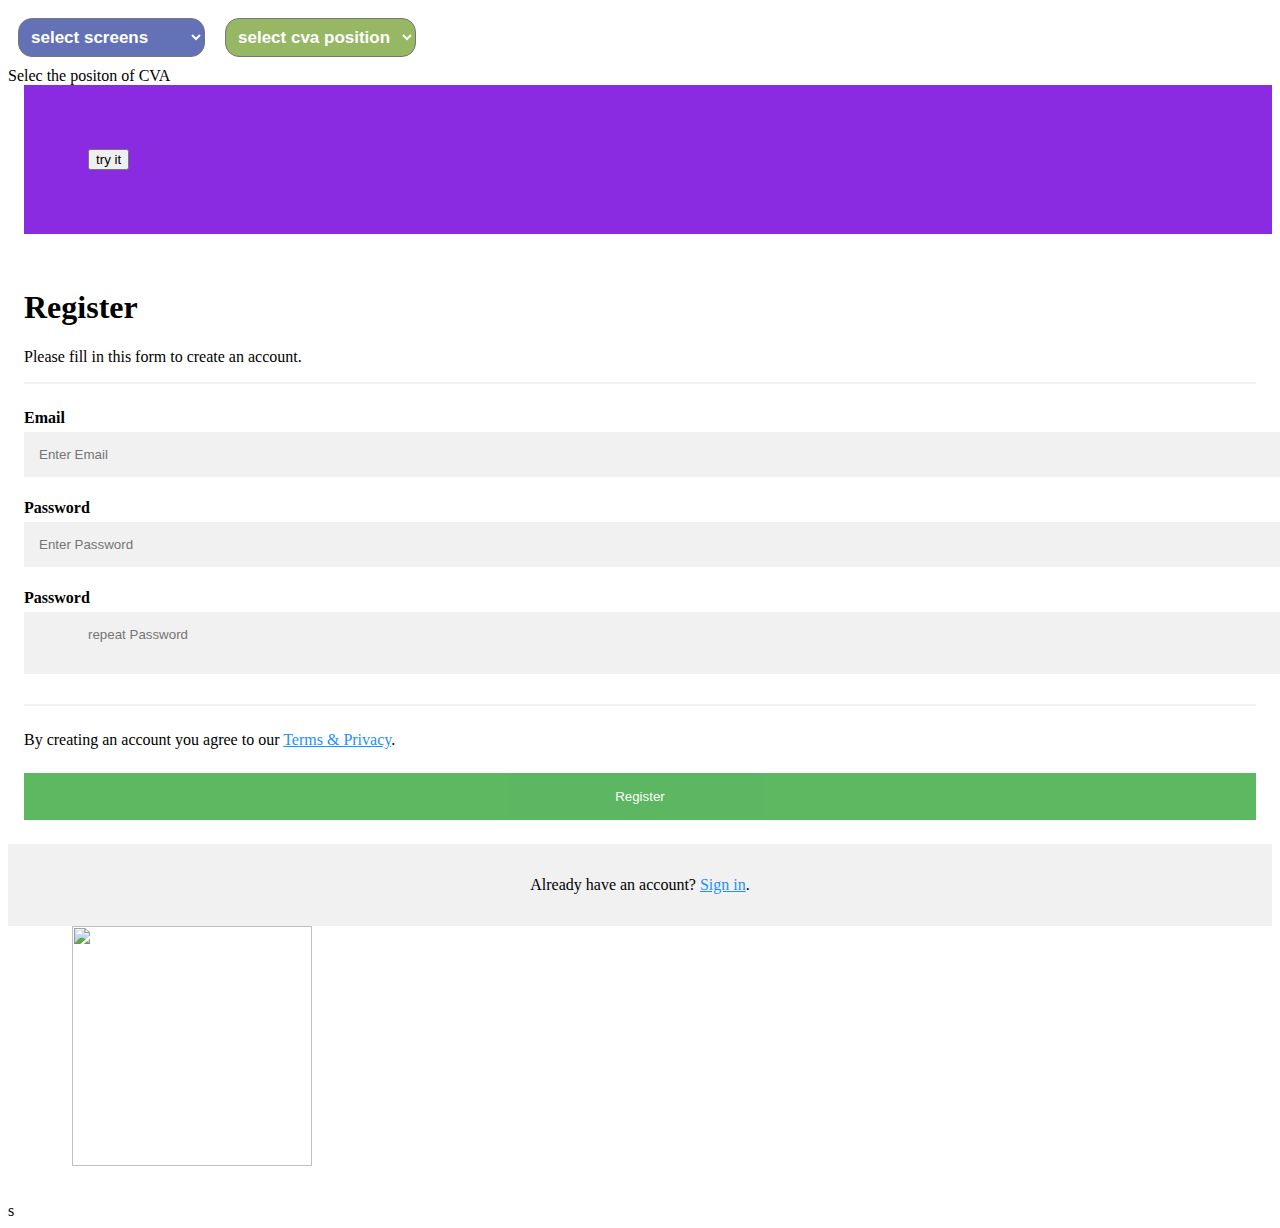
==== app/src/main/assets/index.html @ a7a18d0b "first commit" ====
<!DOCTYPE html>
<html lang="en">
<head>
    <meta charset="UTF-8">
    <link rel="stylesheet" href="style.css" />
    <meta name="viewport" content="width=device-width, initial-scale=1.0">
    <title>Document</title>
</head>
<body>
    <div >
        <label>Selec the positon of CVA</label>
        <!-- <select id="mySelect" onchange="myFunction()">
            <option value="topl">Select...
            <option value="topl">top_left
            <option value="topr">top_right
            <option value="topc">top_center
            <option value="bottoml">Bottom_left 
                <option value="bottomr">Bottom_right
                    <option value="bottomc">Bottom_center
          </select> -->
    </div>
   
    <div id="id1" class="div">
        <button  type="button" onclick="getAlert()">try it</button>
    </div>
    <form action="/action_page.php">
        <div class="container">

            <div id="bm">

            </div>
<br>
          <h1 id="id10">Register</h1>
          <p >Please fill in this form to create an account.</p>
          <hr>
            <div id="id2">
                <label  for="email"><b>Email</b></label>
                <input  type="text" placeholder="Enter Email" name="email" required>
            </div >
         
            <div id="id3" >
                <label for="psw"><b>Password</b></label>
                <input  type="password" placeholder="Enter Password" name="psw" required>
            </div>

            <label for="psw"><b>Password</b></label>
                <input id="id4"  type="password" placeholder="repeat Password" name="psw" required>
         
          <hr>
          <p id="id5">By creating an account you agree to our <a href="#">Terms & Privacy</a>.</p>
      
          <button id="id6" type="submit" class="registerbtn">Register</button>
        </div>
        
        <div class="container signin" id="id7">
          <p>Already have an account? <a href="#"  >Sign in</a>.</p>
        </div>
     <div id="id4">
            <img id="id8" src="https://i.ibb.co/JzH9Y8d/Screenshot-from-2020-01-13-10-10-46.png" alt="" srcset="" width="240px" height="240px">
        </div>
       
      </form>
      <script src="https://unpkg.com/@lottiefiles/lottie-player@latest/dist/lottie-player.js"></script>
      <script type="text/javascript" src="sample.json"></script>s
    <Script src="index.js"></script>
</body>
</html>
---- app/src/main/assets/style.css ----
.div{
 padding: 4rem;  
    background-color: blueviolet;
    color: cadetblue;
    margin-left: 1rem;
}
#mySelect{
    padding: 0.5rem;
    margin: 10px;
    background: #96b763;
    /* border: 1px solid red; */
    border-radius: 14px;
    color: white;
    font-size: 17px;
    font-weight: 600;
}
#screen{
  padding: 0.5rem;
    margin: 10px;
    background: #6372b7;
    /* border: 1px solid red; */
    border-radius: 14px;
    color: white;
    font-size: 17px;
    font-weight: 600;
}

#id4{
    padding-left: 4rem;
    padding-bottom: 2rem;
}
/* Add padding to containers */
.container {
    padding: 16px;
    background-color: white;
  }
  
  /* Full-width input fields */
  input[type=text], input[type=password] {
    width: 100%;
    padding: 15px;
    margin: 5px 0 22px 0;
    display: inline-block;
    border: none;
    background: #f1f1f1;
  }
  
  input[type=text]:focus, input[type=password]:focus {
    background-color: #ddd;
    outline: none;
  }
  
  /* Overwrite default styles of hr */
  hr {
    border: 1px solid #f1f1f1;
    margin-bottom: 25px;
  }
  
  /* Set a style for the submit button */
  .registerbtn {
    background-color: #4CAF50;
    color: white;
    padding: 16px 20px;
    margin: 8px 0;
    border: none;
    cursor: pointer;
    width: 100%;
    opacity: 0.9;
  }
  
  .registerbtn:hover {
    opacity: 1;
  }
  
  /* Add a blue text color to links */
  a {
    color: dodgerblue;
  }
  
  /* Set a grey background color and center the text of the "sign in" section */
  .signin {
    background-color: #f1f1f1;
    text-align: center;
  }
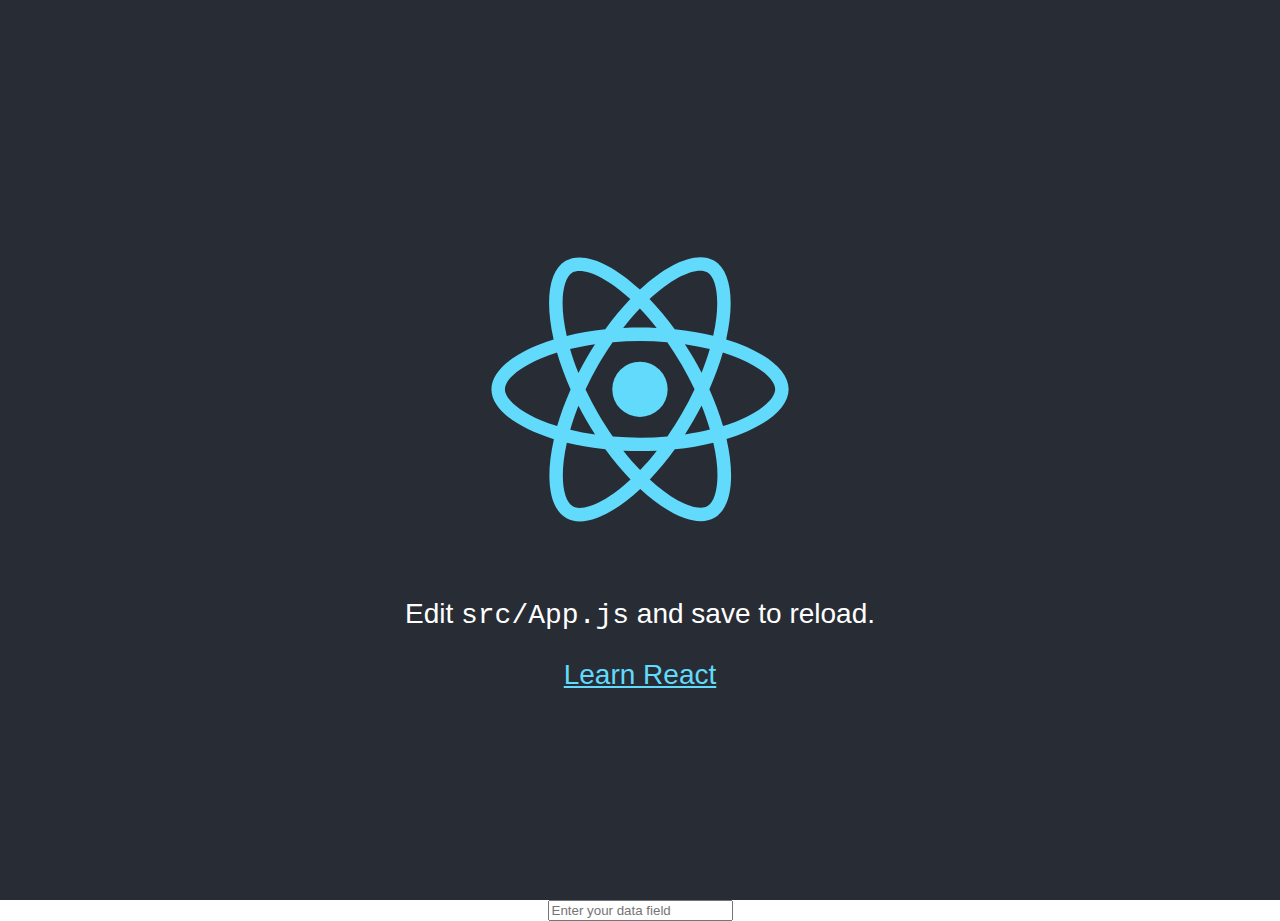
==== commit 3c6f31b5: "intial commint for react webview app" ====
--- a/app/src/main/assets/index.html
+++ b/app/src/main/assets/index.html
@@ -1,67 +1 @@
-<!DOCTYPE html>
-<html lang="en">
-<head>
-    <meta charset="UTF-8">
-    <link rel="stylesheet" href="style.css" />
-    <meta name="viewport" content="width=device-width, initial-scale=1.0">
-    <title>Document</title>
-</head>
-<body>
-    <div >
-        <label>Selec the positon of CVA</label>
-        <!-- <select id="mySelect" onchange="myFunction()">
-            <option value="topl">Select...
-            <option value="topl">top_left
-            <option value="topr">top_right
-            <option value="topc">top_center
-            <option value="bottoml">Bottom_left 
-                <option value="bottomr">Bottom_right
-                    <option value="bottomc">Bottom_center
-          </select> -->
-    </div>
-   
-    <div id="id1" class="div">
-        <button  type="button" onclick="getAlert()">try it</button>
-    </div>
-    <form action="/action_page.php">
-        <div class="container">
-
-            <div id="bm">
-
-            </div>
-<br>
-          <h1 id="id10">Register</h1>
-          <p >Please fill in this form to create an account.</p>
-          <hr>
-            <div id="id2">
-                <label  for="email"><b>Email</b></label>
-                <input  type="text" placeholder="Enter Email" name="email" required>
-            </div >
-         
-            <div id="id3" >
-                <label for="psw"><b>Password</b></label>
-                <input  type="password" placeholder="Enter Password" name="psw" required>
-            </div>
-
-            <label for="psw"><b>Password</b></label>
-                <input id="id4"  type="password" placeholder="repeat Password" name="psw" required>
-         
-          <hr>
-          <p id="id5">By creating an account you agree to our <a href="#">Terms & Privacy</a>.</p>
-      
-          <button id="id6" type="submit" class="registerbtn">Register</button>
-        </div>
-        
-        <div class="container signin" id="id7">
-          <p>Already have an account? <a href="#"  >Sign in</a>.</p>
-        </div>
-     <div id="id4">
-            <img id="id8" src="https://i.ibb.co/JzH9Y8d/Screenshot-from-2020-01-13-10-10-46.png" alt="" srcset="" width="240px" height="240px">
-        </div>
-       
-      </form>
-      <script src="https://unpkg.com/@lottiefiles/lottie-player@latest/dist/lottie-player.js"></script>
-      <script type="text/javascript" src="sample.json"></script>s
-    <Script src="index.js"></script>
-</body>
-</html>+<!doctype html><html lang="en"><head><meta charset="utf-8"/><link rel="icon" href="./favicon.ico"/><meta name="viewport" content="width=device-width,initial-scale=1"/><meta name="theme-color" content="#000000"/><meta name="description" content="Web site created using create-react-app"/><link rel="apple-touch-icon" href="./logo192.png"/><link rel="manifest" href="./manifest.json"/><title>React App</title><link href="./static/css/main.8c8b27cf.chunk.css" rel="stylesheet"></head><body><noscript>You need to enable JavaScript to run this app.</noscript><div id="root"></div><script>!function(e){function t(t){for(var n,p,l=t[0],a=t[1],f=t[2],c=0,s=[];c<l.length;c++)p=l[c],Object.prototype.hasOwnProperty.call(o,p)&&o[p]&&s.push(o[p][0]),o[p]=0;for(n in a)Object.prototype.hasOwnProperty.call(a,n)&&(e[n]=a[n]);for(i&&i(t);s.length;)s.shift()();return u.push.apply(u,f||[]),r()}function r(){for(var e,t=0;t<u.length;t++){for(var r=u[t],n=!0,l=1;l<r.length;l++){var a=r[l];0!==o[a]&&(n=!1)}n&&(u.splice(t--,1),e=p(p.s=r[0]))}return e}var n={},o={1:0},u=[];function p(t){if(n[t])return n[t].exports;var r=n[t]={i:t,l:!1,exports:{}};return e[t].call(r.exports,r,r.exports,p),r.l=!0,r.exports}p.m=e,p.c=n,p.d=function(e,t,r){p.o(e,t)||Object.defineProperty(e,t,{enumerable:!0,get:r})},p.r=function(e){"undefined"!=typeof Symbol&&Symbol.toStringTag&&Object.defineProperty(e,Symbol.toStringTag,{value:"Module"}),Object.defineProperty(e,"__esModule",{value:!0})},p.t=function(e,t){if(1&t&&(e=p(e)),8&t)return e;if(4&t&&"object"==typeof e&&e&&e.__esModule)return e;var r=Object.create(null);if(p.r(r),Object.defineProperty(r,"default",{enumerable:!0,value:e}),2&t&&"string"!=typeof e)for(var n in e)p.d(r,n,function(t){return e[t]}.bind(null,n));return r},p.n=function(e){var t=e&&e.__esModule?function(){return e.default}:function(){return e};return p.d(t,"a",t),t},p.o=function(e,t){return Object.prototype.hasOwnProperty.call(e,t)},p.p="./";var l=this.webpackJsonptng_app=this.webpackJsonptng_app||[],a=l.push.bind(l);l.push=t,l=l.slice();for(var f=0;f<l.length;f++)t(l[f]);var i=a;r()}([])</script><script src="./static/js/2.702a32d2.chunk.js"></script><script src="./static/js/main.61a64655.chunk.js"></script></body></html>--- a/app/src/main/assets/static/css/main.8c8b27cf.chunk.css
+++ b/app/src/main/assets/static/css/main.8c8b27cf.chunk.css
@@ -0,0 +1,2 @@
+body{margin:0;font-family:-apple-system,BlinkMacSystemFont,"Segoe UI","Roboto","Oxygen","Ubuntu","Cantarell","Fira Sans","Droid Sans","Helvetica Neue",sans-serif;-webkit-font-smoothing:antialiased;-moz-osx-font-smoothing:grayscale}code{font-family:source-code-pro,Menlo,Monaco,Consolas,"Courier New",monospace}.App{text-align:center}.App-logo{height:40vmin;pointer-events:none}@media (prefers-reduced-motion:no-preference){.App-logo{animation:App-logo-spin 20s linear infinite}}.App-header{background-color:#282c34;min-height:100vh;display:flex;flex-direction:column;align-items:center;justify-content:center;font-size:calc(10px + 2vmin);color:#fff}.App-link{color:#61dafb}@keyframes App-logo-spin{0%{transform:rotate(0deg)}to{transform:rotate(1turn)}}
+/*# sourceMappingURL=main.8c8b27cf.chunk.css.map */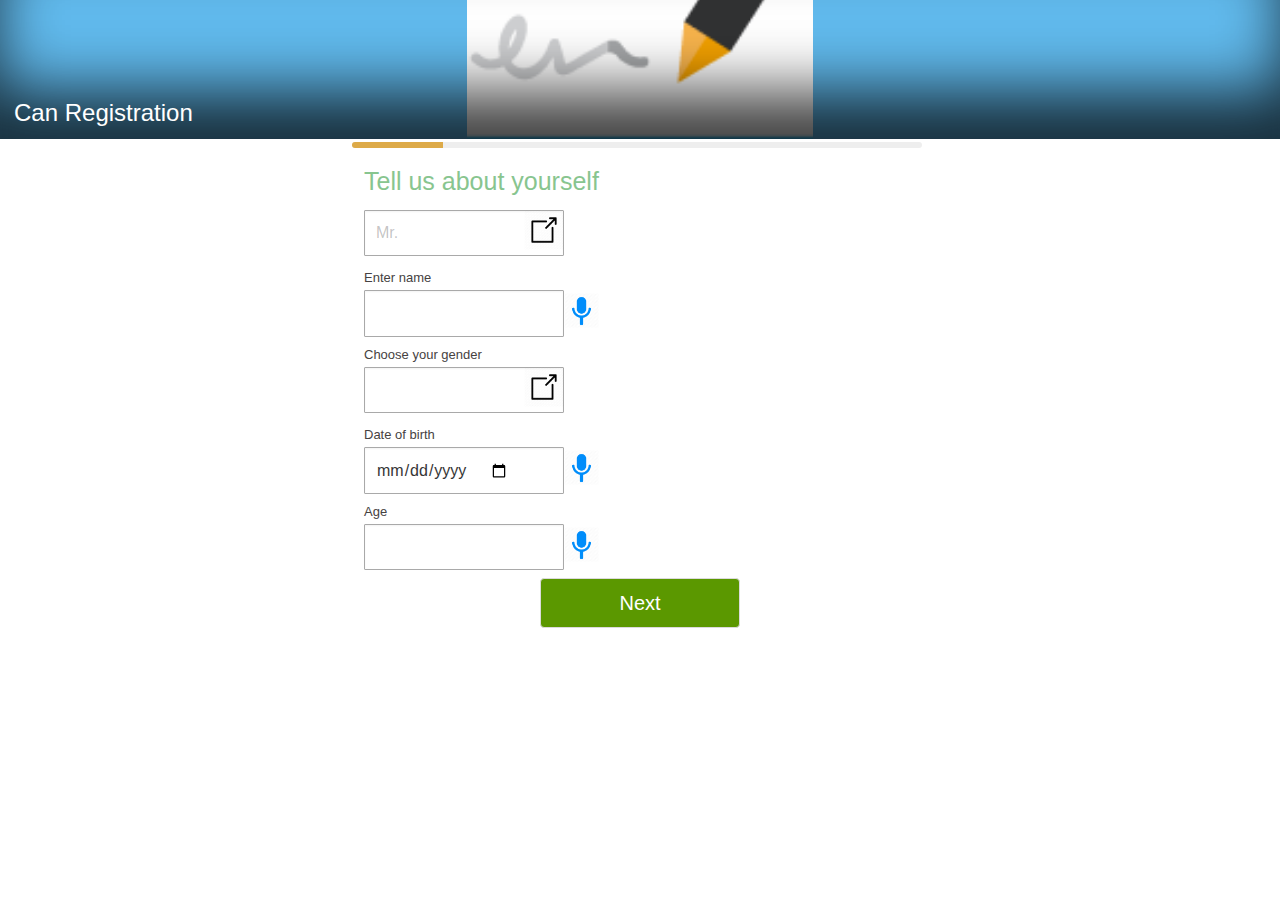
==== commit a52eec10: "Demo app 0.1 released with proper validation" ====
--- a/app/src/main/assets/index.html
+++ b/app/src/main/assets/index.html
@@ -1 +1 @@
-<!doctype html><html lang="en"><head><meta charset="utf-8"/><link rel="icon" href="./favicon.ico"/><meta name="viewport" content="width=device-width,initial-scale=1"/><meta name="theme-color" content="#000000"/><meta name="description" content="Web site created using create-react-app"/><link rel="apple-touch-icon" href="./logo192.png"/><link rel="manifest" href="./manifest.json"/><title>React App</title><link href="./static/css/main.8c8b27cf.chunk.css" rel="stylesheet"></head><body><noscript>You need to enable JavaScript to run this app.</noscript><div id="root"></div><script>!function(e){function t(t){for(var n,p,l=t[0],a=t[1],f=t[2],c=0,s=[];c<l.length;c++)p=l[c],Object.prototype.hasOwnProperty.call(o,p)&&o[p]&&s.push(o[p][0]),o[p]=0;for(n in a)Object.prototype.hasOwnProperty.call(a,n)&&(e[n]=a[n]);for(i&&i(t);s.length;)s.shift()();return u.push.apply(u,f||[]),r()}function r(){for(var e,t=0;t<u.length;t++){for(var r=u[t],n=!0,l=1;l<r.length;l++){var a=r[l];0!==o[a]&&(n=!1)}n&&(u.splice(t--,1),e=p(p.s=r[0]))}return e}var n={},o={1:0},u=[];function p(t){if(n[t])return n[t].exports;var r=n[t]={i:t,l:!1,exports:{}};return e[t].call(r.exports,r,r.exports,p),r.l=!0,r.exports}p.m=e,p.c=n,p.d=function(e,t,r){p.o(e,t)||Object.defineProperty(e,t,{enumerable:!0,get:r})},p.r=function(e){"undefined"!=typeof Symbol&&Symbol.toStringTag&&Object.defineProperty(e,Symbol.toStringTag,{value:"Module"}),Object.defineProperty(e,"__esModule",{value:!0})},p.t=function(e,t){if(1&t&&(e=p(e)),8&t)return e;if(4&t&&"object"==typeof e&&e&&e.__esModule)return e;var r=Object.create(null);if(p.r(r),Object.defineProperty(r,"default",{enumerable:!0,value:e}),2&t&&"string"!=typeof e)for(var n in e)p.d(r,n,function(t){return e[t]}.bind(null,n));return r},p.n=function(e){var t=e&&e.__esModule?function(){return e.default}:function(){return e};return p.d(t,"a",t),t},p.o=function(e,t){return Object.prototype.hasOwnProperty.call(e,t)},p.p="./";var l=this.webpackJsonptng_app=this.webpackJsonptng_app||[],a=l.push.bind(l);l.push=t,l=l.slice();for(var f=0;f<l.length;f++)t(l[f]);var i=a;r()}([])</script><script src="./static/js/2.702a32d2.chunk.js"></script><script src="./static/js/main.61a64655.chunk.js"></script></body></html>+<!doctype html><html lang="en"><head><meta charset="utf-8"/><link rel="icon" href="./favicon.ico"/><meta name="viewport" content="width=device-width,initial-scale=1"/><meta name="theme-color" content="#000000"/><meta name="description" content="Web site created using create-react-app"/><link rel="apple-touch-icon" href="./logo192.png"/><link rel="manifest" href="./manifest.json"/><title>React App</title><link href="./static/css/2.096d051e.chunk.css" rel="stylesheet"><link href="./static/css/main.7ab81f98.chunk.css" rel="stylesheet"></head><body><noscript>You need to enable JavaScript to run this app.</noscript><div id="root"></div><script>!function(e){function t(t){for(var n,p,l=t[0],a=t[1],f=t[2],c=0,s=[];c<l.length;c++)p=l[c],Object.prototype.hasOwnProperty.call(o,p)&&o[p]&&s.push(o[p][0]),o[p]=0;for(n in a)Object.prototype.hasOwnProperty.call(a,n)&&(e[n]=a[n]);for(i&&i(t);s.length;)s.shift()();return u.push.apply(u,f||[]),r()}function r(){for(var e,t=0;t<u.length;t++){for(var r=u[t],n=!0,l=1;l<r.length;l++){var a=r[l];0!==o[a]&&(n=!1)}n&&(u.splice(t--,1),e=p(p.s=r[0]))}return e}var n={},o={1:0},u=[];function p(t){if(n[t])return n[t].exports;var r=n[t]={i:t,l:!1,exports:{}};return e[t].call(r.exports,r,r.exports,p),r.l=!0,r.exports}p.m=e,p.c=n,p.d=function(e,t,r){p.o(e,t)||Object.defineProperty(e,t,{enumerable:!0,get:r})},p.r=function(e){"undefined"!=typeof Symbol&&Symbol.toStringTag&&Object.defineProperty(e,Symbol.toStringTag,{value:"Module"}),Object.defineProperty(e,"__esModule",{value:!0})},p.t=function(e,t){if(1&t&&(e=p(e)),8&t)return e;if(4&t&&"object"==typeof e&&e&&e.__esModule)return e;var r=Object.create(null);if(p.r(r),Object.defineProperty(r,"default",{enumerable:!0,value:e}),2&t&&"string"!=typeof e)for(var n in e)p.d(r,n,function(t){return e[t]}.bind(null,n));return r},p.n=function(e){var t=e&&e.__esModule?function(){return e.default}:function(){return e};return p.d(t,"a",t),t},p.o=function(e,t){return Object.prototype.hasOwnProperty.call(e,t)},p.p="./";var l=this.webpackJsonptng_app=this.webpackJsonptng_app||[],a=l.push.bind(l);l.push=t,l=l.slice();for(var f=0;f<l.length;f++)t(l[f]);var i=a;r()}([])</script><script src="./static/js/2.81c39c9f.chunk.js"></script><script src="./static/js/main.55f8c3be.chunk.js"></script></body></html>--- a/app/src/main/assets/static/css/main.7ab81f98.chunk.css
+++ b/app/src/main/assets/static/css/main.7ab81f98.chunk.css
@@ -0,0 +1,2 @@
+:root{--orange:#ddaa48;--green:#5b9800;--blue:#61baed;--black:#000;--white:#fff;--font:sans-serif;--green2:#88c58f}*,:after,:before{box-sizing:inherit;margin:0;padding:0}.app .columns{margin:0;display:flex;flex-wrap:wrap}.app_subtitle{color:#88c58f;color:var(--green2);font-size:25px;margin-bottom:9px}.li_title{color:#ddaa48;color:var(--orange)}.app .backBtn{border-radius:50%;font-size:32px;color:#fafafa;margin:0;font-weight:700;position:absolute;top:-148px;left:18px;cursor:pointer}.app .flow_label{font-size:13px;font-family:sans-serif;font-family:var(--font);font-weight:200;color:#464242;margin-bottom:.2em!important}.app .flow_input{border-radius:1px;height:2.9rem;border-color:#a9a9a9;max-width:200px;width:100%}.app .column{padding:0}.app .flow_input:focus{border-radius:1px;border-color:#88c58f;border-color:var(--green2);box-shadow:none}.app .control{max-width:-webkit-fit-content;max-width:-moz-fit-content;max-width:fit-content}.app .nextBtn{background-color:#5b9800;background-color:var(--green);color:#fff;width:200px;font-size:20px}.otpContainer{margin:5% auto}.otpInput{width:2.5rem!important;height:2.5rem;margin:0 .5rem;font-size:1.7rem;text-align:center;border-radius:4px;border:1.5px solid #ddaa48;border:1.5px solid var(--orange)}.popup_section .popup_content{background-color:var(--white);height:auto;width:90%;margin:0;padding:20px 10px}.popup_section .delete{background-color:var(--white);box-shadow:0 0 0 2px rgba(0,0,0,.16);float:right}.popup_section .delete:after{width:1.9px}.popup_section .delete:before{height:1.9px}.popup_section .delete:after,.popup_section .delete:before{background-color:#000}.model-input{display:flex;justify-content:space-between;align-items:center;margin-bottom:20px}input[type=radio]:after{border-radius:15px;left:0;background-color:var(--white);border:2px solid var(--orange)}input[type=radio]:after,input[type=radio]:checked:after{width:15px;height:15px;top:1px;position:relative;content:"";display:inline-block;visibility:visible}input[type=radio]:checked:after{border-radius:15px;left:1px;background-color:#ffc800;border:2px solid #ff8c00}.progressColor{color:var(--orange)}@keyframes ForwordAni{0%{width:0}to{width:100%}}progress[value]{-webkit-appearance:none;border:none;border-radius:100px;display:block;height:.4rem;overflow:hidden;margin:3px 0;width:99%;animation:ForwordAni 2s forwards}progress::-webkit-progress-bar{background-color:#eee}progress::-webkit-progress-value{background-color:var(--orange)!important}progress::-moz-progress-bar{background-color:var(--orange)!important}progress{background-color:#eee;background-color:var(--orange)}.header_section{display:flex;flex-direction:row;justify-content:flex-start;align-items:flex-end;background:url([data-uri]);background-repeat:no-repeat;background-size:27%;background-position:bottom;background-color:var(--blue);box-shadow:inset 0 -52px 63px -4px rgba(0,0,0,.75);min-height:139px}.header_logo{width:32px}.header_title{color:var(--white);font-size:24px;padding:0 0 8px 14px}
+/*# sourceMappingURL=main.7ab81f98.chunk.css.map */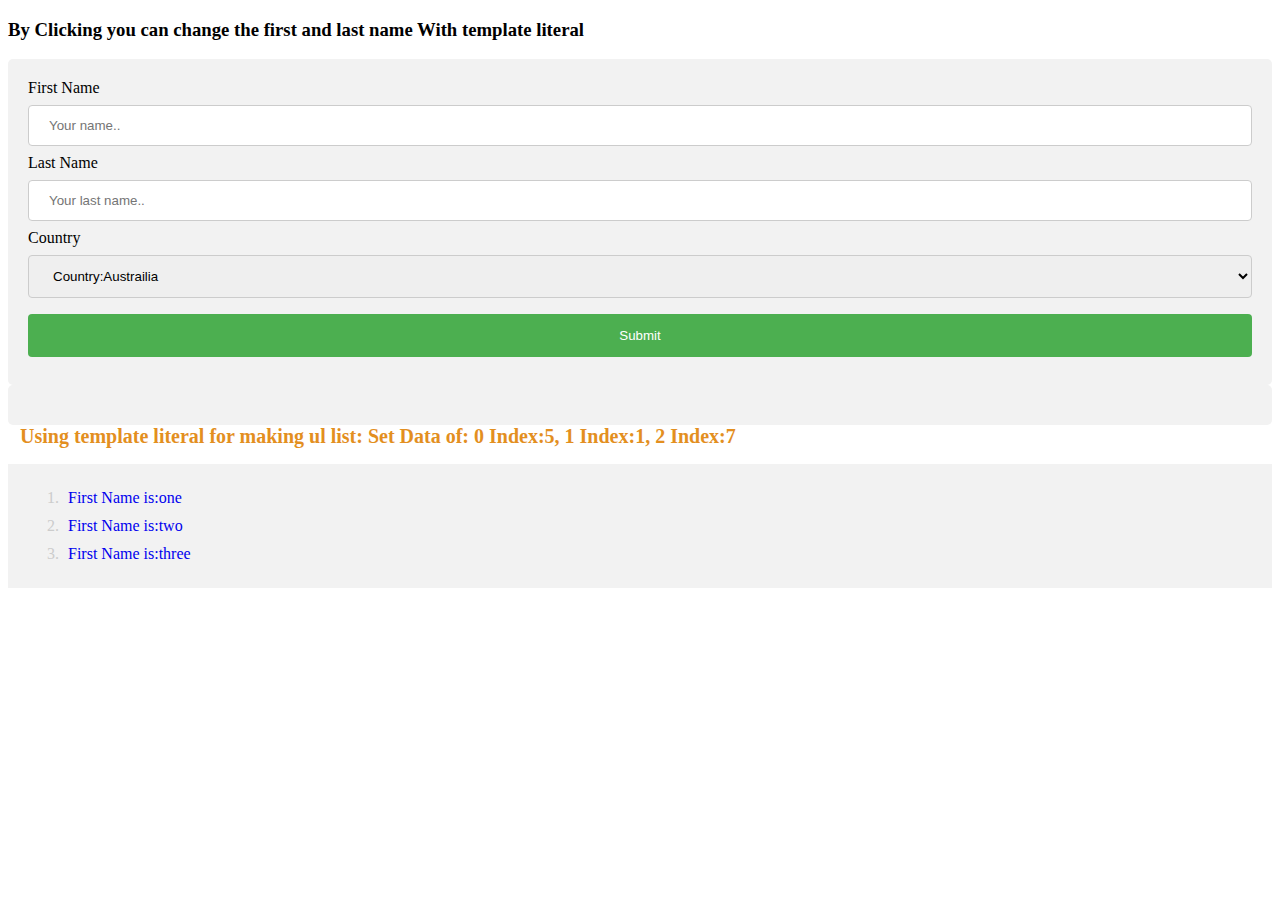
==== commit 5f2bb4e5: "Es-6 code only and a simple forms" ====
--- a/app/src/main/assets/index.html
+++ b/app/src/main/assets/index.html
@@ -1 +1,32 @@
-<!doctype html><html lang="en"><head><meta charset="utf-8"/><link rel="icon" href="./favicon.ico"/><meta name="viewport" content="width=device-width,initial-scale=1"/><meta name="theme-color" content="#000000"/><meta name="description" content="Web site created using create-react-app"/><link rel="apple-touch-icon" href="./logo192.png"/><link rel="manifest" href="./manifest.json"/><title>React App</title><link href="./static/css/2.096d051e.chunk.css" rel="stylesheet"><link href="./static/css/main.7ab81f98.chunk.css" rel="stylesheet"></head><body><noscript>You need to enable JavaScript to run this app.</noscript><div id="root"></div><script>!function(e){function t(t){for(var n,p,l=t[0],a=t[1],f=t[2],c=0,s=[];c<l.length;c++)p=l[c],Object.prototype.hasOwnProperty.call(o,p)&&o[p]&&s.push(o[p][0]),o[p]=0;for(n in a)Object.prototype.hasOwnProperty.call(a,n)&&(e[n]=a[n]);for(i&&i(t);s.length;)s.shift()();return u.push.apply(u,f||[]),r()}function r(){for(var e,t=0;t<u.length;t++){for(var r=u[t],n=!0,l=1;l<r.length;l++){var a=r[l];0!==o[a]&&(n=!1)}n&&(u.splice(t--,1),e=p(p.s=r[0]))}return e}var n={},o={1:0},u=[];function p(t){if(n[t])return n[t].exports;var r=n[t]={i:t,l:!1,exports:{}};return e[t].call(r.exports,r,r.exports,p),r.l=!0,r.exports}p.m=e,p.c=n,p.d=function(e,t,r){p.o(e,t)||Object.defineProperty(e,t,{enumerable:!0,get:r})},p.r=function(e){"undefined"!=typeof Symbol&&Symbol.toStringTag&&Object.defineProperty(e,Symbol.toStringTag,{value:"Module"}),Object.defineProperty(e,"__esModule",{value:!0})},p.t=function(e,t){if(1&t&&(e=p(e)),8&t)return e;if(4&t&&"object"==typeof e&&e&&e.__esModule)return e;var r=Object.create(null);if(p.r(r),Object.defineProperty(r,"default",{enumerable:!0,value:e}),2&t&&"string"!=typeof e)for(var n in e)p.d(r,n,function(t){return e[t]}.bind(null,n));return r},p.n=function(e){var t=e&&e.__esModule?function(){return e.default}:function(){return e};return p.d(t,"a",t),t},p.o=function(e,t){return Object.prototype.hasOwnProperty.call(e,t)},p.p="./";var l=this.webpackJsonptng_app=this.webpackJsonptng_app||[],a=l.push.bind(l);l.push=t,l=l.slice();for(var f=0;f<l.length;f++)t(l[f]);var i=a;r()}([])</script><script src="./static/js/2.81c39c9f.chunk.js"></script><script src="./static/js/main.55f8c3be.chunk.js"></script></body></html>+<!DOCTYPE html>
+<html lang="en">
+<head>
+    <meta charset="UTF-8">
+    <meta name="viewport" content="width=device-width, initial-scale=1.0">
+    <title>Webview App</title>
+    <link rel="stylesheet" href="style.css">
+</head>
+<body>
+   
+<h3>By Clicking you can change the first and last name With template literal</h3>
+
+<div>
+  <form >
+    <label for="fname">First Name</label>
+    <input type="text" id="fname" name="firstname" placeholder="Your name..">
+
+    <label for="lname">Last Name</label>
+    <input type="text" id="lname" name="lastname" placeholder="Your last name..">
+
+    <label for="country">Country</label>
+    <select id="country" name="country">
+    </select>
+  
+    <input type="button" id="btn" value="Submit" onclick="ChangeValue()">
+  </form>
+</div>
+<div id='container'></div>
+
+    <script src="./js/index.js"></script>
+</body>
+</html>--- a/app/src/main/assets/style.css
+++ b/app/src/main/assets/style.css
@@ -0,0 +1,55 @@
+input[type=text], select {
+    width: 100%;
+    padding: 12px 20px;
+    margin: 8px 0;
+    display: inline-block;
+    border: 1px solid #ccc;
+    border-radius: 4px;
+    box-sizing: border-box;
+  }
+  
+  input[type=button] {
+    width: 100%;
+    background-color: #4CAF50;
+    color: white;
+    padding: 14px 20px;
+    margin: 8px 0;
+    border: none;
+    border-radius: 4px;
+    cursor: pointer;
+  }
+  
+  input[type=submit]:hover {
+    background-color: #45a049;
+  }
+  
+  div {
+    border-radius: 5px;
+    background-color: #f2f2f2;
+    padding: 20px;
+  }
+
+  .listItem{
+    background: #f2f2f2;
+  padding: 20px;
+  list-style: decimal;
+  color: #45a049;
+  }
+  .listItem li{
+    padding: 5px;
+    margin-left: 35px;
+    color: #ccc;
+    text-decoration: none;
+    
+  }
+  .listItem li a{
+    text-decoration: none;
+
+  }
+  .labelClass{
+    font-weight: bold;
+    font-size: 20px;
+    padding-left: 12px;
+    margin-top: 20px;
+    color: #e38f1f;
+  }